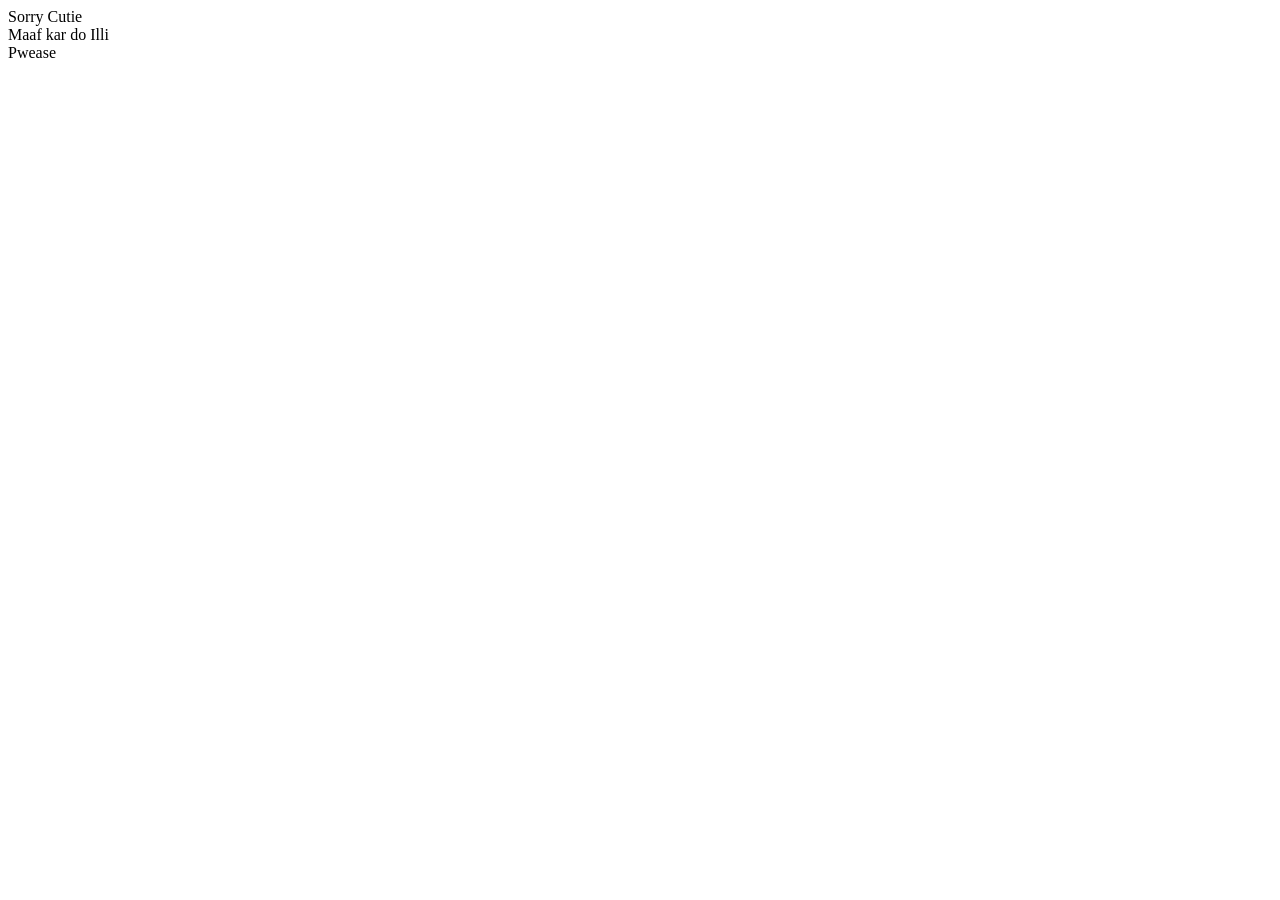
==== index.html @ 06cffd0b "Update HTML structure and linked styles/scripts" ====
<!DOCTYPE html>
<html lang="en">
  <head>
    <meta charset="UTF-8" />
    <meta name="viewport" content="width=device-width, initial-scale=1.0" />
    <link rel="stylesheet" href="style.css" />
    <script src="https://cdnjs.cloudflare.com/ajax/libs/jquery/3.5.1/jquery.min.js"></script>
    <title>Love letter</title>
  </head>
  <body>
    <div class="container">  
<div class="valentines">
  <div class="envelope"></div>
  <div class="front"></div>
  <div class="card">
  <div class="text">Sorry Cutie</br>Maaf kar do Illi</br>Pwease</div>
  <div class="heart"></div>
  </div>
  <div class="hearts">
    <div class="one"></div>
    <div class="two"></div>
    <div class="three"></div>
    <div class="four"></div>
    <div class="five"></div>
  </div>
</div>
</div>
<div class="shadow"></div>
</div>
    <script src="script.js"></script>
  </body>
</html>
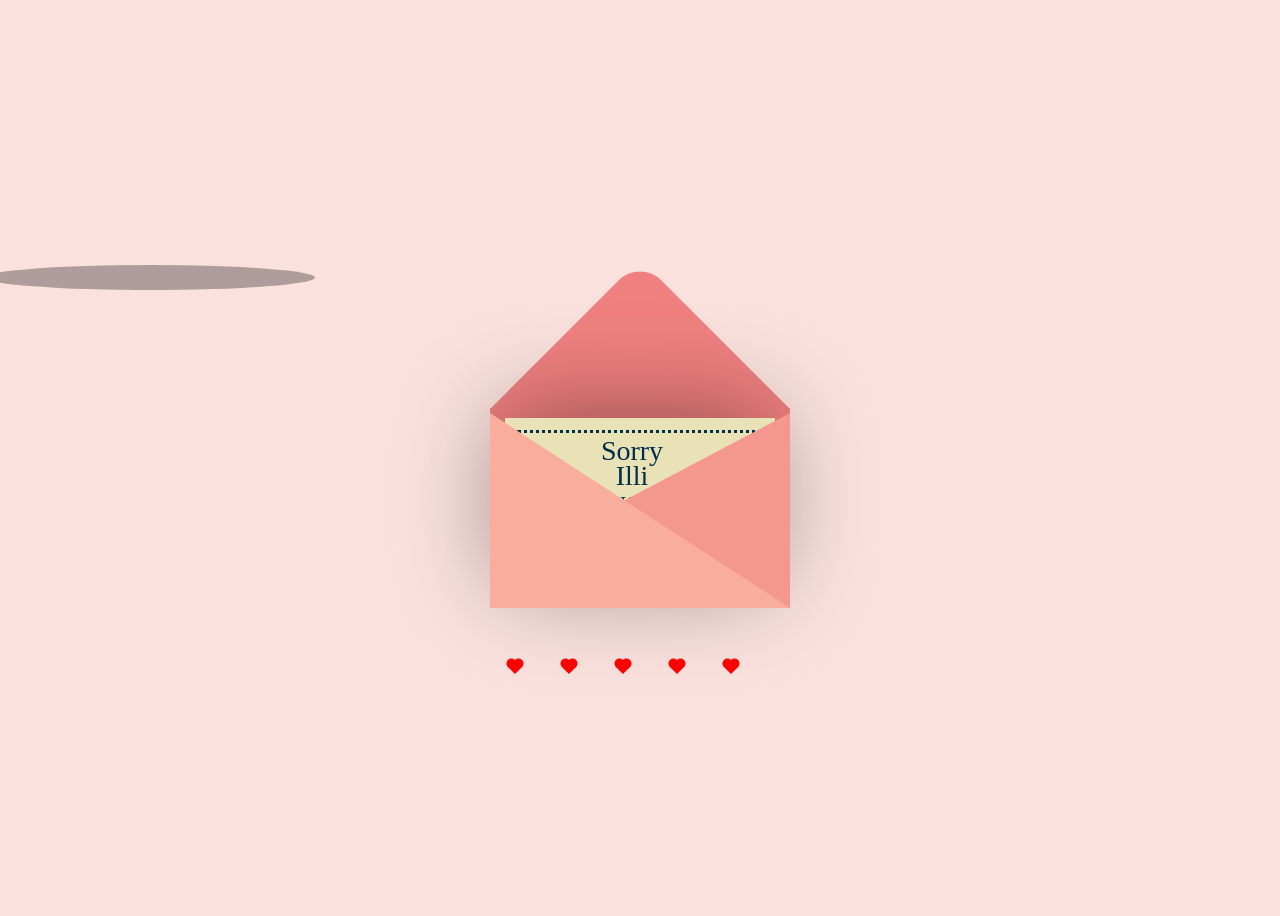
==== commit 7d184ecc: "Modify text in love letter card Updated the text in the card section of the love letter." ====
--- a/index.html
+++ b/index.html
@@ -13,7 +13,7 @@
   <div class="envelope"></div>
   <div class="front"></div>
   <div class="card">
-  <div class="text">Sorry Cutie</br>Maaf kar do Illi</br>Pwease</div>
+  <div class="text">Sorry</br>Illi</br>Pwease</div>
   <div class="heart"></div>
   </div>
   <div class="hearts">
--- a/style.css
+++ b/style.css
@@ -0,0 +1,247 @@
+body {
+  display: flex;
+  justify-content: center;
+  align-items: center;
+  height: 100vh;
+  background-color: #fae1dd;
+}
+
+.container {
+  position: relative;
+}
+
+.valentines {
+  position: relative;
+  top: 50px;
+  cursor: pointer;
+  animation: up 3s linear infinite;
+}
+
+@keyframes up {
+  0%,
+  100% {
+    transform: translateY(0);
+  }
+  50% {
+    transform: translateY(-30px);
+  }
+}
+
+.envelope {
+  position: relative;
+  width: 300px;
+  height: 200px;
+  background-color: #f08080;
+}
+
+.envelope:before {
+  background-color: #f08080;
+  content: "";
+  position: absolute;
+  width: 212px;
+  height: 212px;
+  transform: rotate(45deg);
+  top: -105px;
+  left: 44px;
+  border-radius: 30px 0 0 0;
+}
+
+.card {
+  position: absolute;
+  background-color: #eae2b7;
+  width: 270px;
+  height: 170px;
+  top: 10px;
+  left: 15px;
+  box-shadow: -5px -5px 100px rgba(0, 0, 0, 0.4);
+}
+
+.card:before {
+  content: "";
+  position: absolute;
+  border: 3px solid #003049;
+  border-style: dotted;
+  width: 240px;
+  height: 140px;
+  left: 12px;
+  top: 12px;
+}
+
+.text {
+  position: absolute;
+  font-family: "Brush Script MT", cursive;
+  font-size: 28px;
+  text-align: center;
+  line-height: 25px;
+  top: 20px;
+  left: 85px;
+  color: #003049;
+}
+
+.heart {
+  background-color: #d62828;
+  display: inline-block;
+  height: 30px;
+  margin: 0 10px;
+  position: relative;
+  top: 117px;
+  left: 110px;
+  transform: rotate(-45deg);
+  width: 30px;
+}
+
+.heart:before,
+.heart:after {
+  content: "";
+  background-color: #d62828;
+  border-radius: 60%;
+  height: 30px;
+  position: absolute;
+  width: 30px;
+}
+
+.heart:before {
+  top: -15px;
+  left: 0;
+}
+
+.heart:after {
+  left: 15px;
+  top: 0;
+}
+
+.hearts {
+  position: absolute;
+}
+
+.one,
+.two,
+.three,
+.four,
+.five {
+  background-color: red;
+  display: inline-block;
+  height: 10px;
+  margin: 0 10px;
+  position: relative;
+  transform: rotate(-45deg);
+  width: 10px;
+  top: 50px;
+}
+
+.one:before,
+.one:after,
+.two:before,
+.two:after,
+.three:before,
+.three:after,
+.four:before,
+.four:after,
+.five:before,
+.five:after {
+  content: "";
+  background-color: red;
+  border-radius: 50%;
+  height: 10px;
+  position: absolute;
+  width: 10px;
+}
+
+.one:before,
+.two:before,
+.three:before,
+.four:before,
+.five:before {
+  top: -5px;
+  left: 0;
+}
+
+.one:after,
+.two:after,
+.three:after,
+.four:after,
+.five:after {
+  left: 5px;
+  top: 0;
+}
+
+.one {
+  left: 10px;
+  animation: heart 1s ease-out infinite;
+}
+
+.two {
+  left: 30px;
+  animation: heart 2s ease-out infinite;
+}
+
+.three {
+  left: 50px;
+  animation: heart 1.5s ease-out infinite;
+}
+
+.four {
+  left: 70px;
+  animation: heart 2.3s ease-out infinite;
+}
+
+.five {
+  left: 90px;
+  animation: heart 1.7s ease-out infinite;
+}
+
+@keyframes heart {
+  0% {
+    transform: translateY(0) rotate(-45deg) scale(0.3);
+    opacity: 1;
+  }
+  100% {
+    transform: translateY(-150px) rotate(-45deg) scale(1.3);
+    opacity: 0.5;
+  }
+}
+
+.front {
+  position: absolute;
+  border-right: 180px solid #f4978e;
+  border-top: 95px solid transparent;
+  border-bottom: 100px solid transparent;
+  left: 120px;
+  top: 5px;
+  width: 0;
+  height: 0;
+  z-index: 10;
+}
+
+.front:before {
+  position: absolute;
+  content: "";
+  border-left: 300px solid #f8ad9d;
+  border-top: 195px solid transparent;
+  left: -120px;
+  top: -95px;
+  width: 0;
+  height: 0;
+}
+
+.shadow {
+  position: absolute;
+  width: 330px;
+  height: 25px;
+  border-radius: 50%;
+  background-color: rgba(0, 0, 0, 0.3);
+  top: 265px;
+  left: -15px;
+  animation: scale 3s linear infinite;
+  z-index: -1;
+}
+
+@keyframes scale {
+  0%,
+  100% {
+    transform: scaleX(1);
+  }
+  50% {
+    transform: scaleX(0.85);
+  }
+}
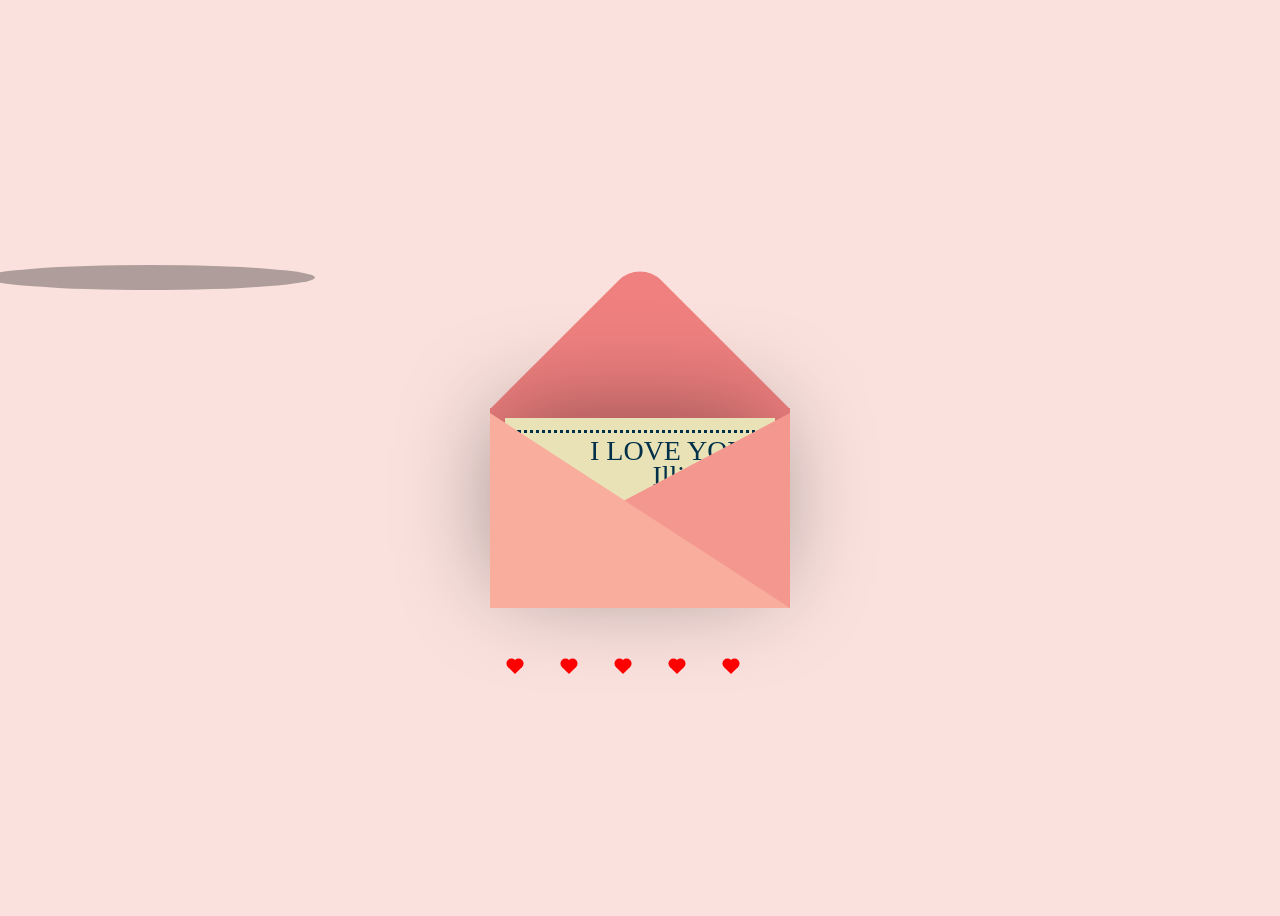
==== commit 031703f1: "Change card text from 'Sorry' to 'I LOVE YOU' Updated the text in the card to express love." ====
--- a/index.html
+++ b/index.html
@@ -13,7 +13,7 @@
   <div class="envelope"></div>
   <div class="front"></div>
   <div class="card">
-  <div class="text">Sorry</br>Illi</br>Pwease</div>
+  <div class="text">I LOVE YOU</br>Illi</div>
   <div class="heart"></div>
   </div>
   <div class="hearts">
